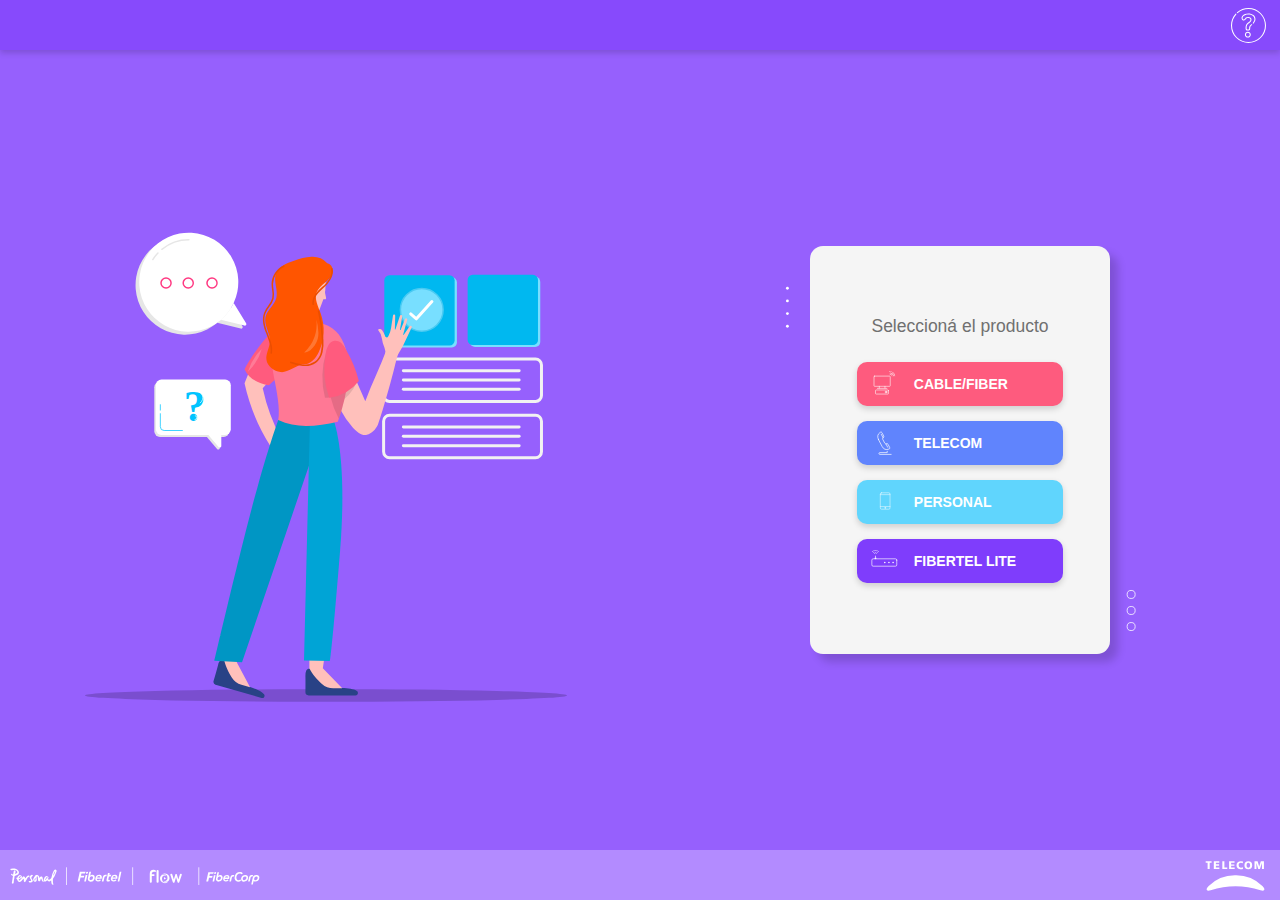
==== home.html @ c6c1977e "First commit" ====
<!DOCTYPE html>
<html lang="es">
<head>
    <meta charset="UTF-8">
    <meta name="viewport" content="width=device-width, initial-scale=1.0">
    <title>Home</title>
    <link rel="stylesheet" href="css/normalize.css">
    <link rel="stylesheet" href="css/bootstrap.min.css">
    <link rel="stylesheet" href="css/main.css">
    <script src="js/bootstrap.min.js"></script>
    <script src="js/jquery-3.5.1.slim.min.js"></script>
    <script src="js/popper.min.js"></script>
</head>
<body>
    <div class="container-fluid">
        <nav class="navbar fixed-top navbar-light bg-light">
            <a href="#" data-toggle="modal" data-target="#exampleModal"><img src="media/icons/ayuda.svg" alt=""></a>

          </nav>
        <div class="displayLeft">
            
            <div class="imagenPrincipalLeft">
                <img src="media/imgs/chica1.svg" width="100%" alt="">
            </div>
            
            
        </div>
        <div class="displayRight">
            <div class="containerLogin" style="position: relative;">
                <img src="media/imgs/puntosChiquitos.svg" width="13px" alt="" style="position: absolute; position: absolute; top: 35px; left: -30px;">
                <img src="media/imgs/puntosGrandes.svg" width="20px" alt="" style="position: absolute; position: absolute; bottom: 20px; right: -30px;">

                <h5>Seleccioná el producto</h5>
                <button class="botonPrimario prod1">
                    <div class="contProducto">
                        <img src="media/icons/cableFiber.svg" width="40px" alt="">                    
                        <div class="text">                    
                            CABLE/FIBER    
                        </div>
                    </div>                    
                </button>
                <button class="botonPrimario prod2">
                    <div class="contProducto">
                        <img src="media/icons/teco.svg" width="40px" alt="">
                        <div class="text">                    
                            TELECOM
                        </div>
                    </div>    
                </button>
                <button class="botonPrimario prod3">                    
                    <div class="contProducto">
                        <img src="media/icons/personal.svg" width="40px" alt="" style="margin-bottom: 5px;">
                        <div class="text">                    
                            PERSONAL
                        </div>
                    </div>    
                </button>
                <button class="botonPrimario prod4">
                    <div class="contProducto">
                        <img src="media/icons/fibertelLite.svg" width="30px" alt="" style="margin-left: 5px; margin-bottom: 5px;">                        
                        <div class="text">                    
                            FIBERTEL LITE
                        </div>
                    </div>                        
                </button>
            </div>
        </div>

        <footer>
            <nav class="footer fixed-bottom navbar-light bg-light" style="background-color: #b38bff!important;">
                <img class="otherBrand" src="media/brands/others.svg"alt="">
                <img class="tecoBrand" src="media/brands/teco.svg" alt="">
            </nav>
        </footer>

        <!-- Modal Ayuda -->
        <div class="modal fade" id="exampleModal" tabindex="-1" aria-labelledby="exampleModalLabel" aria-hidden="true" style="z-index: 50000;">
            <div class="modal-dialog">
                <div class="modal-content">
                    <div class="modal-header" style="border: 0;">
                    <h5 class="modal-title" id="exampleModalLabel"></h5>
                    <!-- <button type="button" class="close" data-dismiss="modal" aria-label="Close">
                        <span aria-hidden="true">&times;</span>
                    </button> -->
                    <a href=""> <img src="media/buttons/cerrar.svg" width="22px" alt=""></a>
                    </div>
                    <div class="modal-body">
                        <span class="tituloModal">¿Dudas o consultas?</br></span>
                        <span class="textModal">Envianos un e-mail a <a href="mailto:asistenciaalaoperacion@teco.com.ar">asistenciaalaoperacion@teco.com.ar</a>.</span>
                        <div class="imgModal">
                            <img  src="media/imgs/DudasYConsultas.svg" width="30%" alt="">
                        </div>
                    </div>
                </div>
            </div>
        </div>
    </div>

    <script src="js/bootstrap.min.js"></script>
    <script src="js/jquery-3.5.1.slim.min.js"></script>
    <script src="js/popper.min.js"></script>    
</body>
</html>
---- css/main.css ----
html {
  font-size: 14px;
  color: #707070; }

.container-fluid {
  background-color: #9660FD;
  width: 100%;
  height: 100vh;
  padding: 0;
  display: flex; }
  .container-fluid .displayLeft {
    width: 50%;
    height: 100vh;
    display: flex;
    justify-content: center;
    align-items: center; }
    .container-fluid .displayLeft .imagenPrincipalLeft {
      max-width: 500px;
      width: 80%; }
  .container-fluid .displayRight {
    width: 50%;
    height: 100vh;
    display: flex;
    justify-content: center;
    align-items: center; }

.botonPrimario {
  background-color: #60D5FD;
  border-radius: 5px;
  border: none;
  color: white;
  background: #60D5FD 0% 0% no-repeat padding-box;
  box-shadow: 0px 3px 6px #00000029;
  padding: 7px;
  font-weight: 900; }

.botonContenido {
  background-color: #E3E3E3;
  border-radius: 5px;
  border: none;
  color: #707070;
  box-shadow: 0px 3px 6px #00000029;
  padding: 7px;
  _font-weight: 900;
  width: 80%;
  margin-left: 10%;
  margin-bottom: 15px;
  font-size: .8rem; }

.contenedorScroll {
  overflow-y: scroll;
  height: 300px;
  padding-top: 10px;
  padding-bottom: 10px; }

.tituloProducto {
  background-color: #60D5FD;
  border-radius: 13px 13px 0 0 !important;
  border: none;
  color: white;
  background: #60D5FD 0% 0% no-repeat padding-box;
  box-shadow: 0px 3px 6px #00000029;
  padding: 7px;
  font-weight: 900;
  width: 100%;
  position: absolute;
  top: 0;
  left: 0;
  display: flex;
  justify-content: space-between;
  align-items: center;
  padding-right: 10px; }
  .tituloProducto .contProducto .text {
    width: 100% !important;
    font-size: .8rem; }

.navbar {
  box-shadow: 0px 3px 6px #00000029;
  background-color: #874AFC !important;
  height: 50px;
  display: flex;
  justify-content: flex-end;
  align-items: center; }
  .navbar img {
    width: 35px; }

.footer {
  display: flex;
  justify-content: space-between;
  height: 50px !important;
  padding-right: 10px;
  align-items: center; }
  .footer .otherBrand, .footer .tecoBrand {
    height: 35px; }

.modal-content {
  border-radius: 13px !important;
  border: 0 !important;
  box-shadow: 8px 8px 9px #00000029 !important; }
  .modal-content .modal-header {
    padding: 1rem 1rem 0 0 !important; }
  .modal-content .modal-body {
    text-align: center; }
    .modal-content .modal-body .tituloModal {
      color: #9660FD;
      font-size: 1.5rem;
      font-weight: bolder; }
    .modal-content .modal-body .textModal, .modal-content .modal-body a {
      color: #707070; }
  .modal-content .imgModal {
    width: 100%;
    display: flex;
    justify-content: center;
    margin-top: 20px;
    margin-bottom: 15px; }

h5, h6 {
  width: 100%;
  text-align: center;
  margin-bottom: 25px;
  color: #707070; }

.containerSendEmail {
  background-color: #F5F5F5;
  width: 450px;
  background: #F5F5F5 0% 0% no-repeat padding-box;
  box-shadow: 8px 8px 9px #00000029;
  display: block;
  border-radius: 13px;
  padding: 5rem 1.50rem 4rem 1.50rem; }
  .containerSendEmail .imgPerfil {
    width: 60%;
    margin-left: 20%;
    margin-bottom: 10px; }
    .containerSendEmail .imgPerfil img {
      width: 100%;
      border: 5px solid white;
      border-radius: 100px; }
  .containerSendEmail .botonPrimario {
    width: 80%;
    margin-left: 10%; }

.contProducto {
  width: 100%;
  display: flex;
  justify-content: space-between;
  height: 30px; }
  .contProducto .text {
    width: calc(100% - 50px);
    text-align: left;
    display: flex;
    align-items: center; }
    .contProducto .text .tituloItemSeleecionable {
      font-weight: 300; }

/* Botones de productos */
.prod1, .prod2, .prod3, .prod4 {
  margin-bottom: 15px;
  border-radius: 10px; }

.prod1 {
  background-color: #FE5B7E; }

.prod2 {
  background-color: #6084FD; }

.prod3 {
  background-color: #60D5FD; }

.prod4 {
  background-color: #7F3DFC; }

.tituloItemSeleecionable {
  font-weight: 300; }

.form .field {
  width: 100%;
  display: flex;
  justify-content: center;
  align-items: flex-end;
  padding: 0 20px 0 0; }
  .form .field .icon {
    width: 50px;
    margin-bottom: 8px;
    padding-right: 10px;
    display: flex;
    justify-content: flex-end;
    align-items: flex-end; }
    .form .field .icon img {
      width: 20px; }
  .form .field .toComplete {
    width: calc(100% - 50px);
    _background-color: green; }
    .form .field .toComplete label {
      margin: 0;
      margin-top: 10px;
      font-size: 1rem;
      color: #707070; }
    .form .field .toComplete input {
      width: 100%;
      margin-bottom: 5px;
      font-size: 1rem;
      border: 1px solid #e6e6e6;
      border-radius: 5px; }
.form .link {
  margin-bottom: 25px;
  width: 100%;
  font-size: .9rem;
  margin-left: 25px;
  color: #9660FD; }

.displayLeftLogin {
  background-color: white !important;
  z-index: 1030 !important; }
  .displayLeftLogin .containerBienvenida {
    max-width: 500px;
    width: 80%; }
    .displayLeftLogin .containerBienvenida .text {
      width: 100%;
      display: flex;
      justify-content: center;
      align-items: center; }
      .displayLeftLogin .containerBienvenida .text h1 {
        text-align: center;
        color: #60D5FD;
        font-weight: bolder; }
      .displayLeftLogin .containerBienvenida .text .light {
        font-weight: lighter; }
      .displayLeftLogin .containerBienvenida .text .imgHub {
        width: 40px;
        _background-color: red;
        margin-top: 30px;
        margin-left: 7px; }
    .displayLeftLogin .containerBienvenida .imgPrincipal {
      background-color: red;
      display: flex;
      justify-content: center; }

.displayRight .containerLogin {
  background-color: #F5F5F5;
  width: 300px;
  background: #F5F5F5 0% 0% no-repeat padding-box;
  box-shadow: 8px 8px 9px #00000029;
  display: block;
  border-radius: 13px;
  padding: 5rem 1.50rem 4rem 1.50rem; }
  .displayRight .containerLogin .imgPerfil {
    width: 60%;
    margin-left: 20%;
    margin-bottom: 10px; }
    .displayRight .containerLogin .imgPerfil img {
      width: 100%;
      border: 5px solid white;
      border-radius: 100px; }
  .displayRight .containerLogin .botonPrimario {
    width: 80%;
    margin-left: 10%; }

/*# sourceMappingURL=main.css.map */
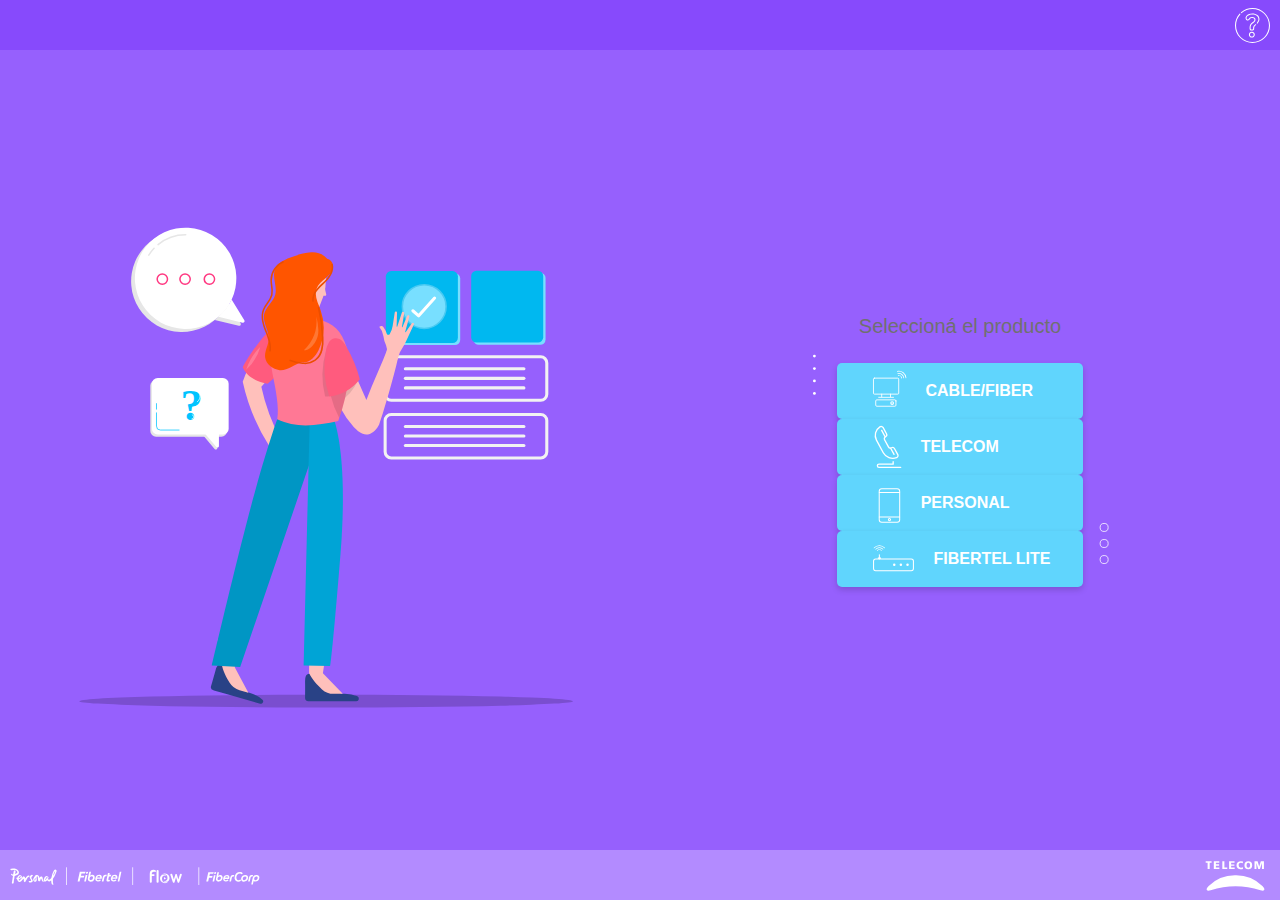
==== commit 0e72fdf8: "Se rearma contenedor principal" ====
--- a/home.html
+++ b/home.html
@@ -3,7 +3,7 @@
 <head>
     <meta charset="UTF-8">
     <meta name="viewport" content="width=device-width, initial-scale=1.0">
-    <title>Home</title>
+    <title>Hub - Home</title>
     <link rel="stylesheet" href="css/normalize.css">
     <link rel="stylesheet" href="css/bootstrap.min.css">
     <link rel="stylesheet" href="css/main.css">
@@ -13,91 +13,103 @@
 </head>
 <body>
     <div class="container-fluid">
-        <nav class="navbar fixed-top navbar-light bg-light">
-            <a href="#" data-toggle="modal" data-target="#exampleModal"><img src="media/icons/ayuda.svg" alt=""></a>
+        
+        <div class="navBar">
+            <nav>
+                <a href="#" data-toggle="modal" data-target="#exampleModal"><img src="media/icons/ayuda.svg" alt=""></a>            
+            </nav>
+        </div>
+        
+        <!-- INICIO - CONTENEDOR PRINCIPAL -->
+        <div class="content">
 
-          </nav>
-        <div class="displayLeft">
-            
-            <div class="imagenPrincipalLeft">
-                <img src="media/imgs/chica1.svg" width="100%" alt="">
+            <div class="containerLeft less100px">
+
+                <div class="containerWelcome">
+                    
+                    <img class="imgLateralScreen" src="media/imgs/chica1.svg" alt="">
+
+                </div>
+
             </div>
-            
-            
-        </div>
-        <div class="displayRight">
-            <div class="containerLogin" style="position: relative;">
-                <img src="media/imgs/puntosChiquitos.svg" width="13px" alt="" style="position: absolute; position: absolute; top: 35px; left: -30px;">
-                <img src="media/imgs/puntosGrandes.svg" width="20px" alt="" style="position: absolute; position: absolute; bottom: 20px; right: -30px;">
 
-                <h5>Seleccioná el producto</h5>
-                <button class="botonPrimario prod1">
-                    <div class="contProducto">
-                        <img src="media/icons/cableFiber.svg" width="40px" alt="">                    
-                        <div class="text">                    
-                            CABLE/FIBER    
-                        </div>
-                    </div>                    
-                </button>
-                <button class="botonPrimario prod2">
-                    <div class="contProducto">
-                        <img src="media/icons/teco.svg" width="40px" alt="">
-                        <div class="text">                    
-                            TELECOM
-                        </div>
-                    </div>    
-                </button>
-                <button class="botonPrimario prod3">                    
-                    <div class="contProducto">
-                        <img src="media/icons/personal.svg" width="40px" alt="" style="margin-bottom: 5px;">
-                        <div class="text">                    
-                            PERSONAL
-                        </div>
-                    </div>    
-                </button>
-                <button class="botonPrimario prod4">
-                    <div class="contProducto">
-                        <img src="media/icons/fibertelLite.svg" width="30px" alt="" style="margin-left: 5px; margin-bottom: 5px;">                        
-                        <div class="text">                    
-                            FIBERTEL LITE
-                        </div>
-                    </div>                        
-                </button>
+            <div class="containerRight less100px">
+              
+                <div class="containerSeleccion" style="position: relative;">
+                    <img src="media/imgs/puntosChiquitos.svg" width="13px" alt="" style="position: absolute; position: absolute; top: 35px; left: -30px;">
+                    <img src="media/imgs/puntosGrandes.svg" width="20px" alt="" style="position: absolute; position: absolute; bottom: 20px; right: -30px;">
+    
+                    <h5>Seleccioná el producto</h5>
+                    <button class="productButton prod1">
+                        
+                            <img class="productIcon" src="media/icons/cableFiber.svg" alt="">                    
+                            <div class="text">                    
+                                CABLE/FIBER    
+                            </div>
+                        
+                    </button>
+                    <button class="productButton prod2">
+                        
+                            <img class="productIconSmall" src="media/icons/teco.svg" alt="">
+                            <div class="text">                    
+                                TELECOM
+                            </div>
+                        
+                    </button>
+                    <button class="productButton prod3">                    
+                        
+                            <img class="productIconSmall" src="media/icons/personal.svg" alt="" >
+                            <div class="text">                    
+                                PERSONAL
+                            </div>
+                        
+                    </button>
+                    <button class="productButton prod4">
+                        <img class="productIconBig" src="media/icons/fibertelLite.svg" alt="">                        
+                            <div class="text">                    
+                                FIBERTEL LITE
+                            </div>
+                    </button>
+                </div>
             </div>
+
         </div>
 
+        <!-- FIN - CONTENEDOR PRINCIPAL -->
         <footer>
-            <nav class="footer fixed-bottom navbar-light bg-light" style="background-color: #b38bff!important;">
+            <nav>
                 <img class="otherBrand" src="media/brands/others.svg"alt="">
                 <img class="tecoBrand" src="media/brands/teco.svg" alt="">
             </nav>
         </footer>
+    </div>
 
-        <!-- Modal Ayuda -->
-        <div class="modal fade" id="exampleModal" tabindex="-1" aria-labelledby="exampleModalLabel" aria-hidden="true" style="z-index: 50000;">
-            <div class="modal-dialog">
-                <div class="modal-content">
-                    <div class="modal-header" style="border: 0;">
-                    <h5 class="modal-title" id="exampleModalLabel"></h5>
-                    <!-- <button type="button" class="close" data-dismiss="modal" aria-label="Close">
-                        <span aria-hidden="true">&times;</span>
-                    </button> -->
-                    <a href=""> <img src="media/buttons/cerrar.svg" width="22px" alt=""></a>
-                    </div>
-                    <div class="modal-body">
-                        <span class="tituloModal">¿Dudas o consultas?</br></span>
-                        <span class="textModal">Envianos un e-mail a <a href="mailto:asistenciaalaoperacion@teco.com.ar">asistenciaalaoperacion@teco.com.ar</a>.</span>
-                        <div class="imgModal">
-                            <img  src="media/imgs/DudasYConsultas.svg" width="30%" alt="">
-                        </div>
+
+    <!-- Modal Ayuda -->
+    <div class="modal fade" id="exampleModal" tabindex="-1" aria-labelledby="exampleModalLabel" aria-hidden="true" style="z-index: 50000;">
+        <div class="modal-dialog">
+            <div class="modal-content">
+                <div class="modal-header" style="border: 0;">
+                <h5 class="modal-title" id="exampleModalLabel"></h5>
+                <!-- <button type="button" class="close" data-dismiss="modal" aria-label="Close">
+                    <span aria-hidden="true">&times;</span>
+                </button> -->
+                <a href=""> <img src="media/buttons/cerrar.svg" width="22px" alt=""></a>
+                </div>
+                <div class="modal-body">
+                    <span class="tituloModal">¿Dudas o consultas?</br></span>
+                    <span class="textModal">Envianos un e-mail a <a href="mailto:asistenciaalaoperacion@teco.com.ar">asistenciaalaoperacion@teco.com.ar</a>.</span>
+                    <div class="imgModal">
+                        <img  src="media/imgs/DudasYConsultas.svg" width="30%" alt="">
                     </div>
                 </div>
             </div>
         </div>
     </div>
+    
 
     <script src="js/bootstrap.min.js"></script>
     <script src="js/jquery-3.5.1.slim.min.js"></script>
-    <script src="js/popper.min.js"></script>    
+    <script src="js/popper.min.js"></script>  
 </body>
 </html>--- a/css/main.css
+++ b/css/main.css
@@ -1,38 +1,174 @@
+.containerBienvenida {
+  background-color: white !important; }
+
 html {
-  font-size: 14px;
-  color: #707070; }
+  font-size: 100%;
+  /* 100% = 16px */
+  color: #707070;
+  background-color: #9660FD; }
+
+.less50px {
+  height: calc(100vh - 50px); }
+
+.less100px {
+  height: calc(100vh - 100px); }
 
 .container-fluid {
+  width: 100%;
+  height: 100vh;
+  display: block;
+  overflow: auto;
+  padding: 0; }
+
+.content {
+  width: 100%;
+  min-height: calc(100vh - 100px);
+  display: flex;
+  background-color: #9660FD; }
+
+.containerLeft, .containerRight {
   background-color: #9660FD;
-  width: 100%;
-  height: 100vh;
-  padding: 0;
-  display: flex; }
-  .container-fluid .displayLeft {
-    width: 50%;
-    height: 100vh;
+  width: 50%;
+  _min-height: calc(100vh - 100px);
+  min-height: 600px;
+  display: flex;
+  justify-content: center;
+  align-items: center; }
+
+.containerWelcome {
+  _background-color: red;
+  max-width: 32rem;
+  width: 80%;
+  display: block;
+  justify-content: center;
+  align-items: center; }
+  .containerWelcome .text {
+    width: 100%;
     display: flex;
     justify-content: center;
     align-items: center; }
-    .container-fluid .displayLeft .imagenPrincipalLeft {
-      max-width: 500px;
-      width: 80%; }
-  .container-fluid .displayRight {
-    width: 50%;
-    height: 100vh;
+    .containerWelcome .text h1 {
+      text-align: center;
+      color: #60D5FD;
+      font-weight: bolder; }
+    .containerWelcome .text .light {
+      font-weight: lighter; }
+    .containerWelcome .text .imgHub {
+      width: 2.5rem;
+      _background-color: red;
+      margin-top: 2rem;
+      margin-left: .5rem; }
+  .containerWelcome .imgPrincipal {
+    background-color: red;
+    display: flex;
+    justify-content: center;
+    width: 100%; }
+    .containerWelcome .imgPrincipal img {
+      width: 100%; }
+
+.containerLogin {
+  background-color: #F5F5F5;
+  width: 25rem;
+  background: #F5F5F5 0% 0% no-repeat padding-box;
+  box-shadow: 8px 8px 9px #00000029;
+  display: block;
+  border-radius: 1rem;
+  padding: 3rem 1.50rem 2rem 1.50rem; }
+  .containerLogin .imgPerfil {
+    width: 60%;
+    margin-left: 20%;
+    margin-bottom: 1.2rem; }
+    .containerLogin .imgPerfil img {
+      width: 100%;
+      border: 5px solid white;
+      border-radius: 10rem; }
+
+.returnButton {
+  width: 2.5rem; }
+
+.productIcon {
+  width: 2.5rem; }
+
+.productIconSmall {
+  width: 2.2rem; }
+
+.productIconBig {
+  width: 3rem; }
+
+.formIcon {
+  width: 1.5rem;
+  margin: 0 .5rem .5rem 0; }
+
+@media only screen and (min-width: 1281px) {
+  html {
+    font-size: 120%; }
+
+  /*     .containerLogin{
+          width: 50%;
+      } */ }
+@media only screen and (max-width: 768px) and (orientation: portrait) {
+  .content {
+    display: block; }
+
+  html {
+    font-size: 120%; }
+
+  .containerLeft, .containerRight {
+    padding: 100px 0 100px 0;
+    width: 100%;
     display: flex;
     justify-content: center;
     align-items: center; }
 
+  .containerLeft {
+    height: calc(100vh - 50px); }
+
+  .containerRight {
+    _height: 100vh;
+    padding-left: 15px;
+    padding-right: 15px; }
+
+  .middleRight {
+    width: 100% !important;
+    margin-left: 0 !important; }
+
+  .fullDisplay {
+    height: 100vh; }
+
+  .less100px {
+    height: calc(100vh - 50px); }
+
+  .fullWidth {
+    width: 100% !important; } }
 .botonPrimario {
+  background-color: #60D5FD;
+  border-radius: .5rem;
+  border: none;
+  color: white;
+  background: #60D5FD 0% 0% no-repeat padding-box;
+  box-shadow: 0px 3px 6px #00000029;
+  padding: 7px;
+  font-weight: 900;
+  width: 100%; }
+
+.productButton {
   background-color: #60D5FD;
   border-radius: 5px;
   border: none;
   color: white;
+  height: 3.5rem;
   background: #60D5FD 0% 0% no-repeat padding-box;
   box-shadow: 0px 3px 6px #00000029;
-  padding: 7px;
-  font-weight: 900; }
+  padding: .6rem 2rem .6rem 2rem;
+  font-weight: 900;
+  width: 100%;
+  display: flex;
+  justify-content: space-between;
+  align-items: center; }
+  .productButton .text {
+    text-align: left;
+    margin-left: 1rem;
+    width: 80%; }
 
 .botonContenido {
   background-color: #E3E3E3;
@@ -45,7 +181,7 @@
   width: 80%;
   margin-left: 10%;
   margin-bottom: 15px;
-  font-size: .8rem; }
+  font-size: 1rem; }
 
 .contenedorScroll {
   overflow-y: scroll;
@@ -69,28 +205,51 @@
   display: flex;
   justify-content: space-between;
   align-items: center;
+  _padding-right: .9rem;
+  padding-left: .9rem;
+  padding-right: .9rem; }
+  .tituloProducto .contProducto {
+    width: 100%;
+    display: flex;
+    justify-content: space-between;
+    height: 3rem; }
+    .tituloProducto .contProducto .text {
+      width: 100%;
+      text-align: left;
+      display: flex;
+      align-items: center;
+      font-size: 1rem;
+      margin: 0; }
+      .tituloProducto .contProducto .text .tituloItemSeleecionable {
+        font-weight: 300;
+        font-size: 1rem; }
+
+.middleRight {
+  margin-left: 50%;
+  width: 50%; }
+
+.navBar {
+  box-shadow: 0px 3px 6px #00000029;
+  background-color: #874AFC;
+  height: 50px;
+  display: flex;
+  justify-content: flex-end;
+  align-items: center;
   padding-right: 10px; }
-  .tituloProducto .contProducto .text {
-    width: 100% !important;
-    font-size: .8rem; }
-
-.navbar {
-  box-shadow: 0px 3px 6px #00000029;
-  background-color: #874AFC !important;
+  .navBar img {
+    width: 35px; }
+
+footer {
+  background-color: #b38bff;
   height: 50px;
-  display: flex;
-  justify-content: flex-end;
-  align-items: center; }
-  .navbar img {
-    width: 35px; }
-
-.footer {
-  display: flex;
-  justify-content: space-between;
-  height: 50px !important;
-  padding-right: 10px;
-  align-items: center; }
-  .footer .otherBrand, .footer .tecoBrand {
+  width: 100%; }
+  footer nav {
+    height: 50px !important;
+    padding-right: 10px;
+    display: flex;
+    justify-content: space-between;
+    align-items: center; }
+  footer .otherBrand, footer .tecoBrand {
     height: 35px; }
 
 .modal-content {
@@ -120,77 +279,18 @@
   margin-bottom: 25px;
   color: #707070; }
 
-.containerSendEmail {
-  background-color: #F5F5F5;
-  width: 450px;
-  background: #F5F5F5 0% 0% no-repeat padding-box;
-  box-shadow: 8px 8px 9px #00000029;
-  display: block;
-  border-radius: 13px;
-  padding: 5rem 1.50rem 4rem 1.50rem; }
-  .containerSendEmail .imgPerfil {
-    width: 60%;
-    margin-left: 20%;
-    margin-bottom: 10px; }
-    .containerSendEmail .imgPerfil img {
-      width: 100%;
-      border: 5px solid white;
-      border-radius: 100px; }
-  .containerSendEmail .botonPrimario {
-    width: 80%;
-    margin-left: 10%; }
-
-.contProducto {
-  width: 100%;
-  display: flex;
-  justify-content: space-between;
-  height: 30px; }
-  .contProducto .text {
-    width: calc(100% - 50px);
-    text-align: left;
-    display: flex;
-    align-items: center; }
-    .contProducto .text .tituloItemSeleecionable {
-      font-weight: 300; }
-
-/* Botones de productos */
-.prod1, .prod2, .prod3, .prod4 {
-  margin-bottom: 15px;
-  border-radius: 10px; }
-
-.prod1 {
-  background-color: #FE5B7E; }
-
-.prod2 {
-  background-color: #6084FD; }
-
-.prod3 {
-  background-color: #60D5FD; }
-
-.prod4 {
-  background-color: #7F3DFC; }
-
-.tituloItemSeleecionable {
-  font-weight: 300; }
-
+/* @import 'partials/sendEmail';
+@import 'partials/emailEnviado';
+@import 'partials/home';
+@import 'partials/login';
+*/
 .form .field {
   width: 100%;
   display: flex;
   justify-content: center;
-  align-items: flex-end;
-  padding: 0 20px 0 0; }
-  .form .field .icon {
-    width: 50px;
-    margin-bottom: 8px;
-    padding-right: 10px;
-    display: flex;
-    justify-content: flex-end;
-    align-items: flex-end; }
-    .form .field .icon img {
-      width: 20px; }
+  align-items: flex-end; }
   .form .field .toComplete {
-    width: calc(100% - 50px);
-    _background-color: green; }
+    width: calc(100% - 2.6rem); }
     .form .field .toComplete label {
       margin: 0;
       margin-top: 10px;
@@ -202,58 +302,12 @@
       font-size: 1rem;
       border: 1px solid #e6e6e6;
       border-radius: 5px; }
-.form .link {
-  margin-bottom: 25px;
-  width: 100%;
-  font-size: .9rem;
-  margin-left: 25px;
-  color: #9660FD; }
-
-.displayLeftLogin {
-  background-color: white !important;
-  z-index: 1030 !important; }
-  .displayLeftLogin .containerBienvenida {
-    max-width: 500px;
-    width: 80%; }
-    .displayLeftLogin .containerBienvenida .text {
-      width: 100%;
-      display: flex;
-      justify-content: center;
-      align-items: center; }
-      .displayLeftLogin .containerBienvenida .text h1 {
-        text-align: center;
-        color: #60D5FD;
-        font-weight: bolder; }
-      .displayLeftLogin .containerBienvenida .text .light {
-        font-weight: lighter; }
-      .displayLeftLogin .containerBienvenida .text .imgHub {
-        width: 40px;
-        _background-color: red;
-        margin-top: 30px;
-        margin-left: 7px; }
-    .displayLeftLogin .containerBienvenida .imgPrincipal {
-      background-color: red;
-      display: flex;
-      justify-content: center; }
-
-.displayRight .containerLogin {
-  background-color: #F5F5F5;
-  width: 300px;
-  background: #F5F5F5 0% 0% no-repeat padding-box;
-  box-shadow: 8px 8px 9px #00000029;
-  display: block;
-  border-radius: 13px;
-  padding: 5rem 1.50rem 4rem 1.50rem; }
-  .displayRight .containerLogin .imgPerfil {
-    width: 60%;
-    margin-left: 20%;
-    margin-bottom: 10px; }
-    .displayRight .containerLogin .imgPerfil img {
-      width: 100%;
-      border: 5px solid white;
-      border-radius: 100px; }
-  .displayRight .containerLogin .botonPrimario {
-    width: 80%;
-    margin-left: 10%; }
+.form .containerLink {
+  width: calc(100% - 2.6rem);
+  margin-left: 2rem;
+  margin-bottom: 2rem; }
+  .form .containerLink .link {
+    font-size: .9rem;
+    color: #9660FD; }
 
 /*# sourceMappingURL=main.css.map */
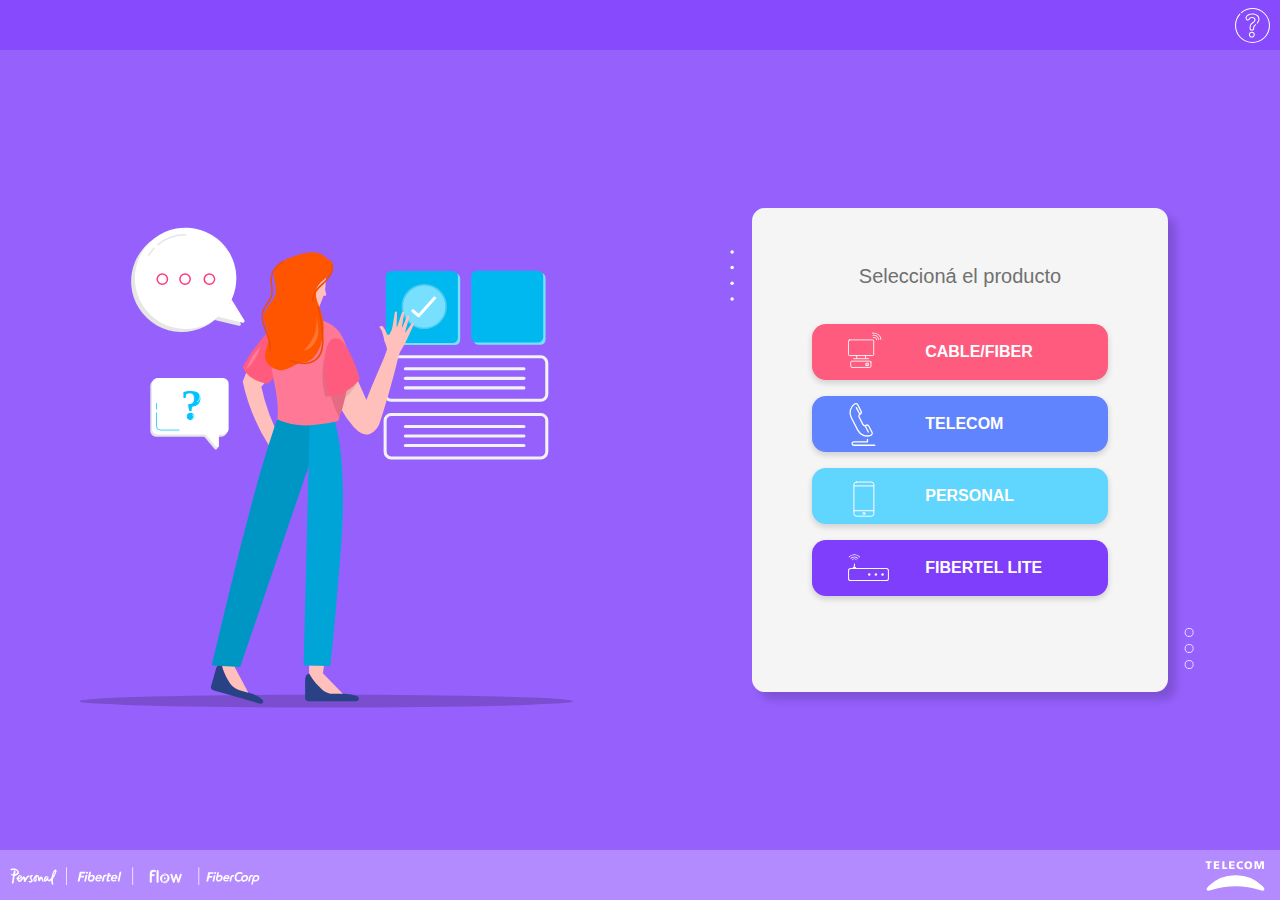
==== commit 9f2314df: "ajustes post testing" ====
--- a/home.html
+++ b/home.html
@@ -35,41 +35,43 @@
 
             <div class="containerRight less100px">
               
-                <div class="containerSeleccion" style="position: relative;">
-                    <img src="media/imgs/puntosChiquitos.svg" width="13px" alt="" style="position: absolute; position: absolute; top: 35px; left: -30px;">
-                    <img src="media/imgs/puntosGrandes.svg" width="20px" alt="" style="position: absolute; position: absolute; bottom: 20px; right: -30px;">
+                <div class="containerSeleccionProducto" style="position: relative;">
+                    <img class="imgPuntosChiquitos" src="media/imgs/puntosChiquitos.svg" alt="">
+                    <img class="imgPuntosGrandesInferior"src="media/imgs/puntosGrandes.svg" alt="">
     
                     <h5>Seleccioná el producto</h5>
-                    <button class="productButton prod1">
+                    <div class="botoneraProductos">
+                        <button class="productButton prod1">
                         
                             <img class="productIcon" src="media/icons/cableFiber.svg" alt="">                    
                             <div class="text">                    
                                 CABLE/FIBER    
                             </div>
                         
-                    </button>
-                    <button class="productButton prod2">
-                        
-                            <img class="productIconSmall" src="media/icons/teco.svg" alt="">
-                            <div class="text">                    
-                                TELECOM
-                            </div>
-                        
-                    </button>
-                    <button class="productButton prod3">                    
-                        
-                            <img class="productIconSmall" src="media/icons/personal.svg" alt="" >
-                            <div class="text">                    
-                                PERSONAL
-                            </div>
-                        
-                    </button>
-                    <button class="productButton prod4">
-                        <img class="productIconBig" src="media/icons/fibertelLite.svg" alt="">                        
-                            <div class="text">                    
-                                FIBERTEL LITE
-                            </div>
-                    </button>
+                        </button>
+                        <button class="productButton prod2">
+                            
+                                <img class="productIconSmall" src="media/icons/teco.svg" alt="">
+                                <div class="text">                    
+                                    TELECOM
+                                </div>
+                            
+                        </button>
+                        <button class="productButton prod3">                    
+                            
+                                <img class="productIconSmall" src="media/icons/personal.svg" alt="" >
+                                <div class="text">                    
+                                    PERSONAL
+                                </div>
+                            
+                        </button>
+                        <button class="productButton prod4">
+                            <img class="productIconBig" src="media/icons/fibertelLite.svg" alt="">                        
+                                <div class="text">                    
+                                    FIBERTEL LITE
+                                </div>
+                        </button>
+                    </div>
                 </div>
             </div>
 
--- a/css/main.css
+++ b/css/main.css
@@ -24,19 +24,20 @@
   width: 100%;
   min-height: calc(100vh - 100px);
   display: flex;
-  background-color: #9660FD; }
+  background-color: #9660FD;
+  _min-height: 650px; }
 
 .containerLeft, .containerRight {
   background-color: #9660FD;
   width: 50%;
   _min-height: calc(100vh - 100px);
-  min-height: 600px;
+  _min-height: 600px;
   display: flex;
   justify-content: center;
-  align-items: center; }
+  align-items: center;
+  min-height: 700px; }
 
 .containerWelcome {
-  _background-color: red;
   max-width: 32rem;
   width: 80%;
   display: block;
@@ -83,6 +84,40 @@
       border: 5px solid white;
       border-radius: 10rem; }
 
+.containerSeleccionProducto {
+  background-color: #F5F5F5;
+  width: 26rem;
+  background: #F5F5F5 0% 0% no-repeat padding-box;
+  box-shadow: 8px 8px 9px #00000029;
+  display: block;
+  border-radius: 13px;
+  padding: 2.5rem 1.25rem 5rem 1.25rem; }
+  .containerSeleccionProducto h5 {
+    margin-top: 1rem; }
+
+.containerSeleccion {
+  background-color: #F5F5F5;
+  width: 30rem;
+  background: #F5F5F5 0% 0% no-repeat padding-box;
+  box-shadow: 8px 8px 9px #00000029;
+  display: block;
+  border-radius: 13px;
+  padding: 4rem 2rem 3rem 2rem; }
+  .containerSeleccion h5 {
+    margin-top: 1rem; }
+
+.containerSendEmail {
+  background-color: #F5F5F5;
+  width: 30rem;
+  background: #F5F5F5 0% 0% no-repeat padding-box;
+  box-shadow: 8px 8px 9px #00000029;
+  display: block;
+  border-radius: 13px;
+  padding: 3rem 1.50rem 2.5rem 1.50rem; }
+  .containerSendEmail .botonPrimario {
+    width: 80%;
+    margin-left: 10%; }
+
 .returnButton {
   width: 2.5rem; }
 
@@ -99,7 +134,67 @@
   width: 1.5rem;
   margin: 0 .5rem .5rem 0; }
 
-@media only screen and (min-width: 1281px) {
+.adjuntoIcon {
+  position: absolute;
+  width: 1.75rem;
+  margin: 0 .5rem .5rem 0; }
+
+.prod1, .prod2, .prod3, .prod4 {
+  margin-bottom: 1rem; }
+
+.prod1 {
+  background-color: #FE5B7E !important; }
+
+.prod2 {
+  background-color: #6084FD !important; }
+
+.prod3 {
+  background-color: #60D5FD !important; }
+
+.prod4 {
+  background-color: #7F3DFC !important; }
+
+.containerEmailEnviado {
+  background-color: #F5F5F5;
+  max-width: 26.5rem;
+  background: #F5F5F5 0% 0% no-repeat padding-box;
+  box-shadow: 8px 8px 9px #00000029;
+  display: block;
+  border-radius: 13px;
+  padding: 3rem 1.25rem 2rem 1.25rem;
+  text-align: center;
+  color: #707070;
+  position: relative; }
+  .containerEmailEnviado h1 {
+    color: #60D5FD;
+    font-weight: bolder; }
+  .containerEmailEnviado .imgNotifEnviado {
+    width: 50%;
+    margin-top: 1.5rem; }
+  .containerEmailEnviado .msjEnviado {
+    position: relative;
+    background-color: #CFCFCF;
+    color: #707070;
+    padding: 1rem;
+    _font-size: 1.1rem;
+    border-radius: 9px;
+    margin: 1rem;
+    text-align: left; }
+    .containerEmailEnviado .msjEnviado .circuloAviso {
+      position: absolute;
+      background-color: #9660FD;
+      width: 2.12rem;
+      height: 2.2rem;
+      border-radius: 10rem;
+      display: flex;
+      justify-content: center;
+      align-items: center;
+      border: 1px solid white;
+      right: -1rem;
+      top: -1rem;
+      color: white; }
+
+@media only screen and (min-width: 1440px) {
   html {
     font-size: 120%; }
 
@@ -112,6 +207,9 @@
 
   html {
     font-size: 120%; }
+
+  .botoneraProductos {
+    margin: 2.25rem 0 0 0 !important; }
 
   .containerLeft, .containerRight {
     padding: 100px 0 100px 0;
@@ -153,7 +251,7 @@
 
 .productButton {
   background-color: #60D5FD;
-  border-radius: 5px;
+  border-radius: 14px;
   border: none;
   color: white;
   height: 3.5rem;
@@ -168,7 +266,7 @@
   .productButton .text {
     text-align: left;
     margin-left: 1rem;
-    width: 80%; }
+    width: 65%; }
 
 .botonContenido {
   background-color: #E3E3E3;
@@ -176,22 +274,51 @@
   border: none;
   color: #707070;
   box-shadow: 0px 3px 6px #00000029;
-  padding: 7px;
+  padding: .5rem;
   _font-weight: 900;
-  width: 80%;
-  margin-left: 10%;
-  margin-bottom: 15px;
+  width: 100%;
+  _margin-left: 10%;
+  margin-bottom: 1rem;
   font-size: 1rem; }
+
+.space {
+  height: 2rem; }
+
+.botoneraProductos {
+  margin: 2.25rem 2.5rem 0 2.5rem; }
+
+.imgPuntosChiquitos {
+  width: 1rem;
+  position: absolute;
+  top: 2.2rem;
+  left: -1.8rem; }
+
+.imgPuntosGrandesSuperior {
+  width: 1.25rem;
+  position: absolute;
+  top: 2.2rem;
+  left: -1.9rem; }
+
+.imgPuntosGrandesInferior {
+  width: 1.25rem;
+  position: absolute;
+  bottom: 1.25rem;
+  right: -1.9rem; }
+
+.imgOndaVertical {
+  width: .5rem;
+  position: absolute;
+  bottom: 1.2rem;
+  right: -1.7rem; }
 
 .contenedorScroll {
   overflow-y: scroll;
-  height: 300px;
-  padding-top: 10px;
-  padding-bottom: 10px; }
+  height: 19rem;
+  padding: .7rem 1.25rem .7rem 1.25rem; }
 
 .tituloProducto {
   background-color: #60D5FD;
-  border-radius: 13px 13px 0 0 !important;
+  border-radius: 13px !important;
   border: none;
   color: white;
   background: #60D5FD 0% 0% no-repeat padding-box;
@@ -207,7 +334,8 @@
   align-items: center;
   _padding-right: .9rem;
   padding-left: .9rem;
-  padding-right: .9rem; }
+  padding-right: .9rem;
+  height: 4rem; }
   .tituloProducto .contProducto {
     width: 100%;
     display: flex;
@@ -279,35 +407,57 @@
   margin-bottom: 25px;
   color: #707070; }
 
-/* @import 'partials/sendEmail';
-@import 'partials/emailEnviado';
-@import 'partials/home';
-@import 'partials/login';
-*/
 .form .field {
   width: 100%;
   display: flex;
   justify-content: center;
-  align-items: flex-end; }
+  align-items: flex-end;
+  color: #707070; }
   .form .field .toComplete {
     width: calc(100% - 2.6rem); }
     .form .field .toComplete label {
       margin: 0;
       margin-top: 10px;
-      font-size: 1rem;
+      font-size: .8rem;
+      _font-weight: bold;
       color: #707070; }
     .form .field .toComplete input {
       width: 100%;
       margin-bottom: 5px;
       font-size: 1rem;
       border: 1px solid #e6e6e6;
-      border-radius: 5px; }
+      border-radius: 5px;
+      padding-left: .5rem;
+      padding-right: .5rem;
+      color: #707070; }
+  .form .field .containerMSJ {
+    background-color: white;
+    width: 100%;
+    font-size: .7rem;
+    border: 1px solid #e6e6e6;
+    border-radius: 5px;
+    padding: .5rem;
+    margin-bottom: 2rem;
+    margin-right: .4rem;
+    margin-left: .4rem; }
+.form .adjunto {
+  width: 100%;
+  background-color: #D5D5D5;
+  color: white;
+  margin-bottom: 5px;
+  font-size: 1rem;
+  border: 1px solid #e6e6e6;
+  border-radius: 5px;
+  padding-left: 1.5rem; }
 .form .containerLink {
   width: calc(100% - 2.6rem);
   margin-left: 2rem;
-  margin-bottom: 2rem; }
+  margin-bottom: 1rem; }
   .form .containerLink .link {
-    font-size: .9rem;
+    font-size: .7rem;
     color: #9660FD; }
+  .form .containerLink .aclaracion {
+    font-size: .7rem;
+    color: #707070; }
 
 /*# sourceMappingURL=main.css.map */
